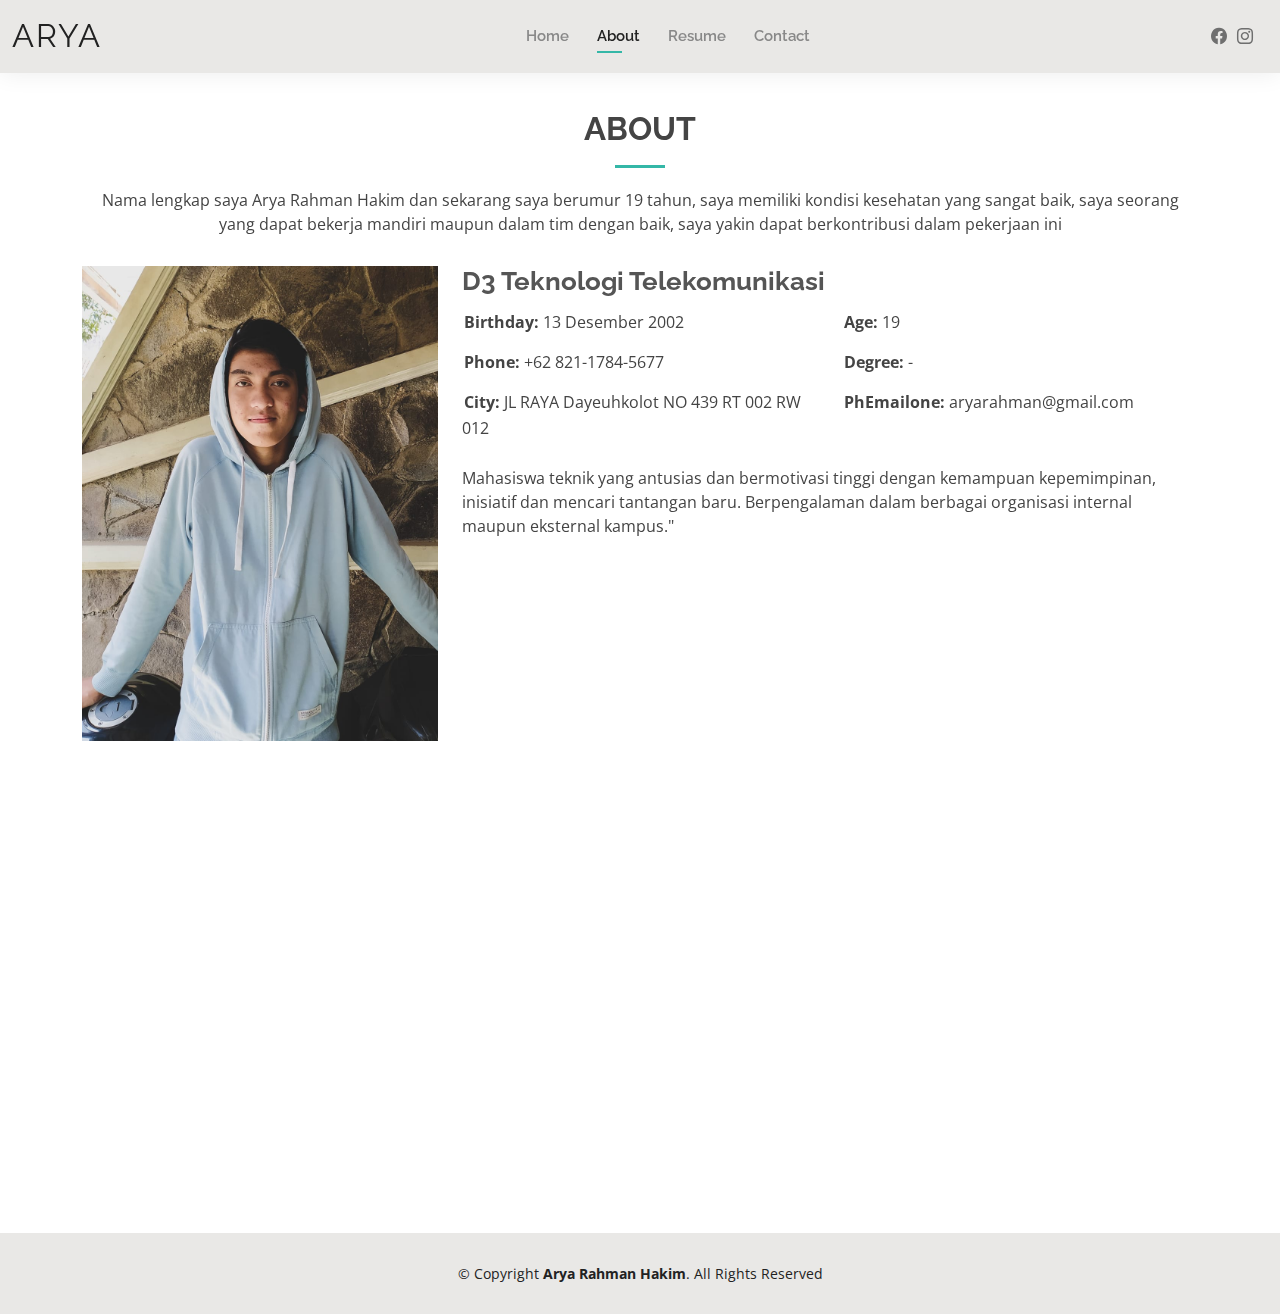
==== about.html @ d699d924 "Add files via upload" ====
<!DOCTYPE html>
<html lang="en">

<head>
  <meta charset="utf-8">
  <meta content="width=device-width, initial-scale=1.0" name="viewport">

  <title>About - Arya Rahman Hakim</title>
  <meta content="" name="description">
  <meta content="" name="keywords">

  <!-- Favicons -->
  <link href="assets/img/favicon.png" rel="icon">
  <link href="assets/img/apple-touch-icon.png" rel="apple-touch-icon">

  <!-- Google Fonts -->
  <link href="https://fonts.googleapis.com/css?family=Open+Sans:300,300i,400,400i,600,600i,700,700i|Raleway:300,300i,400,400i,500,500i,600,600i,700,700i|Poppins:300,300i,400,400i,500,500i,600,600i,700,700i" rel="stylesheet">

  <!-- Vendor CSS Files -->
  <link href="assets/vendor/aos/aos.css" rel="stylesheet">
  <link href="assets/vendor/bootstrap/css/bootstrap.min.css" rel="stylesheet">
  <link href="assets/vendor/bootstrap-icons/bootstrap-icons.css" rel="stylesheet">
  <link href="assets/vendor/boxicons/css/boxicons.min.css" rel="stylesheet">
  <link href="assets/vendor/glightbox/css/glightbox.min.css" rel="stylesheet">
  <link href="assets/vendor/swiper/swiper-bundle.min.css" rel="stylesheet">

  <!-- Template Main CSS File -->
  <link href="assets/css/style.css" rel="stylesheet">

  <!-- =======================================================
  * Template Name: Kelly - v4.3.0
  * Template URL: https://bootstrapmade.com/kelly-free-bootstrap-cv-resume-html-template/
  * Author: BootstrapMade.com
  * License: https://bootstrapmade.com/license/
  ======================================================== -->
</head>

<body>

  <!-- ======= Header ======= -->
  <header id="header" class="fixed-top">
    <div class="container-fluid d-flex justify-content-between align-items-center">

      <h1 class="logo me-auto me-lg-0"><a href="index.html">arya</a></h1>
      <!-- Uncomment below if you prefer to use an image logo -->
      <!-- <a href="index.html" class="logo"><img src="assets/img/logo.png" alt="" class="img-fluid"></a>-->

      <nav id="navbar" class="navbar order-last order-lg-0">
        <ul>
          <li><a href="index.html">Home</a></li>
          <li><a class="active" href="about.html">About</a></li>
          <li><a href="resume.html">Resume</a></li>
          <li><a href="contact.html">Contact</a></li>
        </ul>
        <i class="bi bi-list mobile-nav-toggle"></i>
      </nav><!-- .navbar -->

      <div class="header-social-links">
        <a href="https://www.facebook.com/arya.r.hakim.9/?viewas=100000686899395" class="facebook"><i class="bi bi-facebook"></i></a>
        <a href="https://www.instagram.com/aryarhmnh/" class="instagram"><i class="bi bi-instagram"></i></a>
      </div>

    </div>

  </header><!-- End Header -->

  <main id="main">

    <!-- ======= About Section ======= -->
    <section id="about" class="about">
      <div class="container" data-aos="fade-up">

        <div class="section-title">
          <h2>About</h2>
          <p>Nama lengkap saya Arya Rahman Hakim dan sekarang saya berumur 19 tahun, saya memiliki kondisi kesehatan yang sangat baik, saya seorang yang dapat bekerja mandiri maupun dalam tim dengan baik, saya yakin dapat berkontribusi dalam pekerjaan ini</div>

        <div class="row">
          <div class="col-lg-4">
            <img src="assets/img/about.jpeg" class="img-fluid" alt="">
          </div>
          <div class="col-lg-8 pt-4 pt-lg-0 content">
            <h3>D3 Teknologi Telekomunikasi</h3>
            
            <div class="row">
              <div class="col-lg-6">
                <ul>
                  <li><i class="bi bi-rounded-right"></i> <strong>Birthday:</strong> 13 Desember 2002</li>
                  <li><i class="bi bi-rounded-right"></i> <strong>Phone:</strong> +62 821-1784-5677</li>
                  <li><i class="bi bi-rounded-right"></i> <strong>City:</strong> JL RAYA Dayeuhkolot NO 439 RT 002 RW 012</li>
                </ul>
              </div>
              <div class="col-lg-6">
                <ul>
                  <li><i class="bi bi-rounded-right"></i> <strong>Age:</strong> 19</li>
                  <li><i class="bi bi-rounded-right"></i> <strong>Degree:</strong> -</li>
                  <li><i class="bi bi-rounded-right"></i> <strong>PhEmailone:</strong> aryarahman@gmail.com</li>

                </ul>
              </div>
            </div>
            <p>
              Mahasiswa teknik yang antusias dan bermotivasi tinggi dengan kemampuan kepemimpinan, inisiatif dan mencari tantangan baru. Berpengalaman dalam berbagai organisasi internal maupun eksternal kampus."
</p>
          </div>
        </div>

      </div>
    </section><!-- End About Section -->

    <!-- ======= Skills Section ======= -->
    <section id="skills" class="skills">
      <div class="container" data-aos="fade-up">

        <div class="section-title">
          <h2>Skills</h2>
          <p>Berikut Adalah Skill dan Minat Bakat Yang Saya Miliki</p>
        </div>

        <div class="row skills-content">

          <div class="col-lg-6">

            <div class="progress">
              <span class="skill">Fusion Splicer <i class="val">80%</i></span>
              <div class="progress-bar-wrap">
                <div class="progress-bar" role="progressbar" aria-valuenow="80" aria-valuemin="0" aria-valuemax="100"></div>
              </div>
            </div>

            <div class="progress">
              <span class="skill">OTDR <i class="val">90%</i></span>
              <div class="progress-bar-wrap">
                <div class="progress-bar" role="progressbar" aria-valuenow="90" aria-valuemin="0" aria-valuemax="100"></div>
              </div>
            </div>

            <div class="progress">
              <span class="skill">DRIVETEST <i class="val">55%</i></span>
              <div class="progress-bar-wrap">
                <div class="progress-bar" role="progressbar" aria-valuenow="55" aria-valuemin="0" aria-valuemax="100"></div>
              </div>
            </div>

          </div>

          <div class="col-lg-6">

            <div class="progress">
              <span class="skill">Mikrotik <i class="val">55%</i></span>
              <div class="progress-bar-wrap">
                <div class="progress-bar" role="progressbar" aria-valuenow="55" aria-valuemin="0" aria-valuemax="100"></div>
              </div>
            </div>

            <div class="progress">
              <span class="skill">Instalasi FTTH <i class="val">60%</i></span>
              <div class="progress-bar-wrap">
                <div class="progress-bar" role="progressbar" aria-valuenow="60" aria-valuemin="0" aria-valuemax="100"></div>
              </div>
            </div>

            <div class="progress">
              <span class="skill">Bahasa Inggris <i class="val">70%</i></span>
              <div class="progress-bar-wrap">
                <div class="progress-bar" role="progressbar" aria-valuenow="70" aria-valuemin="0" aria-valuemax="100"></div>
              </div>
            </div>

          </div>

        </div>

      </div>
    </section><!-- End Skills Section -->

  
  </main><!-- End #main -->

  <!-- ======= Footer ======= -->
  <footer id="footer">
    <div class="container">
      <div class="copyright">
        &copy; Copyright <strong><span>Arya Rahman Hakim</span></strong>. All Rights Reserved
      </div>
    </div>
  </footer><!-- End  Footer -->

  <div id="preloader"></div>
  <a href="#" class="back-to-top d-flex align-items-center justify-content-center"><i class="bi bi-arrow-up-short"></i></a>

  <!-- Vendor JS Files -->
  <script src="assets/vendor/aos/aos.js"></script>
  <script src="assets/vendor/bootstrap/js/bootstrap.bundle.min.js"></script>
  <script src="assets/vendor/glightbox/js/glightbox.min.js"></script>
  <script src="assets/vendor/isotope-layout/isotope.pkgd.min.js"></script>
  <script src="assets/vendor/php-email-form/validate.js"></script>
  <script src="assets/vendor/purecounter/purecounter.js"></script>
  <script src="assets/vendor/swiper/swiper-bundle.min.js"></script>
  <script src="assets/vendor/waypoints/noframework.waypoints.js"></script>

  <!-- Template Main JS File -->
  <script src="assets/js/main.js"></script>

</body>

</html>
---- assets/css/style.css ----
/**
* Template Name: Kelly - v4.3.0
* Template URL: https://bootstrapmade.com/kelly-free-bootstrap-cv-resume-html-template/
* Author: BootstrapMade.com
* License: https://bootstrapmade.com/license/
*/

/*--------------------------------------------------------------
# General
--------------------------------------------------------------*/
body {
  font-family: "Open Sans", sans-serif;
  color: #444444;
}

a {
  color: #34b7a7;
  text-decoration: none;
}

a:hover {
  color: #51cdbe;
  text-decoration: none;
}

h1, h2, h3, h4, h5, h6 {
  font-family: "Raleway", sans-serif;
}

#main {
  margin-top: 50px;
}

@media (max-width: 992px) {
  #main {
    margin-top: 30px;
  }
}

/*--------------------------------------------------------------
# Preloader
--------------------------------------------------------------*/
#preloader {
  position: fixed;
  top: 0;
  left: 0;
  right: 0;
  bottom: 0;
  z-index: 9999;
  overflow: hidden;
  background: #fff;
}

#preloader:before {
  content: "";
  position: fixed;
  top: calc(50% - 30px);
  left: calc(50% - 30px);
  border: 6px solid #34b7a7;
  border-top-color: #dcf5f2;
  border-radius: 50%;
  width: 60px;
  height: 60px;
  -webkit-animation: animate-preloader 1s linear infinite;
  animation: animate-preloader 1s linear infinite;
}

@-webkit-keyframes animate-preloader {
  0% {
    transform: rotate(0deg);
  }
  100% {
    transform: rotate(360deg);
  }
}

@keyframes animate-preloader {
  0% {
    transform: rotate(0deg);
  }
  100% {
    transform: rotate(360deg);
  }
}

/*--------------------------------------------------------------
# Back to top button
--------------------------------------------------------------*/
.back-to-top {
  position: fixed;
  visibility: hidden;
  opacity: 0;
  right: 15px;
  bottom: 15px;
  z-index: 996;
  background: #34b7a7;
  width: 40px;
  height: 40px;
  border-radius: 50px;
  transition: all 0.4s;
}

.back-to-top i {
  font-size: 24px;
  color: #fff;
  line-height: 0;
}

.back-to-top:hover {
  background: #49cbbb;
  color: #fff;
}

.back-to-top.active {
  visibility: visible;
  opacity: 1;
}

/*--------------------------------------------------------------
# Header
--------------------------------------------------------------*/
#header {
  background: #e9e8e6;
  box-shadow: 0px 0px 25px 0 rgba(0, 0, 0, 0.08);
  z-index: 997;
  padding: 15px 0;
}

#header .logo {
  font-size: 32px;
  margin: 0;
  padding: 0;
  line-height: 1;
  font-weight: 400;
  letter-spacing: 2px;
  text-transform: uppercase;
}

#header .logo a {
  color: #222222;
}

#header .logo img {
  max-height: 40px;
}

@media (max-width: 992px) {
  #header .logo {
    font-size: 28px;
  }
}

/*--------------------------------------------------------------
# Header Social Links
--------------------------------------------------------------*/
.header-social-links {
  padding-right: 15px;
}

.header-social-links a {
  color: #6f6f6f;
  padding-left: 6px;
  display: inline-block;
  line-height: 0px;
  transition: 0.3s;
  font-size: 16px;
}

.header-social-links a:hover {
  color: #34b7a7;
}

/*--------------------------------------------------------------
# Navigation Menu
--------------------------------------------------------------*/
/**
* Desktop Navigation 
*/
.navbar {
  padding: 0;
}

.navbar ul {
  margin: 0;
  padding: 0;
  display: flex;
  list-style: none;
  align-items: center;
}

.navbar li {
  position: relative;
  padding: 10px 0 10px 28px;
}

.navbar a, .navbar a:focus {
  display: flex;
  align-items: center;
  justify-content: space-between;
  font-family: "Raleway", sans-serif;
  font-size: 15px;
  font-weight: 600;
  color: #888888;
  white-space: nowrap;
  transition: 0.3s;
  position: relative;
}

.navbar a i, .navbar a:focus i {
  font-size: 12px;
  line-height: 0;
  margin-left: 5px;
}

.navbar > ul > li > a:before {
  content: "";
  position: absolute;
  width: 0;
  height: 2px;
  bottom: -5px;
  left: 0;
  background-color: #34b7a7;
  visibility: hidden;
  width: 0px;
  transition: all 0.3s ease-in-out 0s;
}

.navbar a:hover:before, .navbar li:hover > a:before, .navbar .active:before {
  visibility: visible;
  width: 25px;
}

.navbar a:hover, .navbar .active, .navbar .active:focus, .navbar li:hover > a {
  color: #222222;
}

.navbar .dropdown ul {
  display: block;
  position: absolute;
  left: 14px;
  top: calc(100% + 30px);
  margin: 0;
  padding: 10px 0;
  z-index: 99;
  opacity: 0;
  visibility: hidden;
  background: #fff;
  box-shadow: 0px 0px 30px rgba(127, 137, 161, 0.25);
  transition: 0.3s;
  border-radius: 4px;
}

.navbar .dropdown ul li {
  min-width: 200px;
  padding: 0;
}

.navbar .dropdown ul a {
  padding: 10px 20px;
  font-size: 15px;
  text-transform: none;
  font-weight: 600;
}

.navbar .dropdown ul a i {
  font-size: 12px;
}

.navbar .dropdown ul a:hover, .navbar .dropdown ul .active:hover, .navbar .dropdown ul li:hover > a {
  color: #34b7a7;
}

.navbar .dropdown:hover > ul {
  opacity: 1;
  top: 100%;
  visibility: visible;
}

.navbar .dropdown .dropdown ul {
  top: 0;
  left: calc(100% - 30px);
  visibility: hidden;
}

.navbar .dropdown .dropdown:hover > ul {
  opacity: 1;
  top: 0;
  left: 100%;
  visibility: visible;
}

@media (max-width: 1366px) {
  .navbar .dropdown .dropdown ul {
    left: -90%;
  }
  .navbar .dropdown .dropdown:hover > ul {
    left: -100%;
  }
}

/**
* Mobile Navigation 
*/
.mobile-nav-toggle {
  color: #222222;
  font-size: 28px;
  cursor: pointer;
  display: none;
  line-height: 0;
  transition: 0.5s;
}

.mobile-nav-toggle.bi-x {
  color: #fff;
}

@media (max-width: 991px) {
  .mobile-nav-toggle {
    display: block;
  }
  .navbar ul {
    display: none;
  }
}

.navbar-mobile {
  position: fixed;
  overflow: hidden;
  top: 0;
  right: 0;
  left: 0;
  bottom: 0;
  background: rgba(9, 9, 9, 0.9);
  transition: 0.3s;
  z-index: 999;
}

.navbar-mobile .mobile-nav-toggle {
  position: absolute;
  top: 15px;
  right: 15px;
}

.navbar-mobile ul {
  display: block;
  position: absolute;
  top: 55px;
  right: 15px;
  bottom: 15px;
  left: 15px;
  padding: 10px 0;
  border-radius: 10px;
  background-color: #fff;
  overflow-y: auto;
  transition: 0.3s;
}

.navbar-mobile a {
  font-size: 15px;
  padding-right: 15px;
  color: #222222;
}

.navbar-mobile a:hover, .navbar-mobile .active, .navbar-mobile li:hover > a {
  color: #34b7a7;
}

.navbar-mobile .getstarted {
  margin: 15px;
}

.navbar-mobile .dropdown ul {
  position: static;
  display: none;
  margin: 10px 20px;
  padding: 10px 0;
  z-index: 99;
  opacity: 1;
  visibility: visible;
  background: #fff;
  box-shadow: 0px 0px 30px rgba(127, 137, 161, 0.25);
}

.navbar-mobile .dropdown ul li {
  min-width: 200px;
}

.navbar-mobile .dropdown ul a {
  padding: 10px 20px;
}

.navbar-mobile .dropdown ul a i {
  font-size: 12px;
}

.navbar-mobile .dropdown ul a:hover, .navbar-mobile .dropdown ul .active:hover, .navbar-mobile .dropdown ul li:hover > a {
  color: #34b7a7;
}

.navbar-mobile .dropdown > .dropdown-active {
  display: block;
}

/*--------------------------------------------------------------
# Hero Section
--------------------------------------------------------------*/
#hero {
  width: 100%;
  height: 100vh;
  background: url("../img/hero-bg.jpg") top right;
  background-size: cover;
}

#hero .container {
  padding-top: 70px;
  position: relative;
}

@media (max-width: 992px) {
  #hero .container {
    padding-top: 58px;
  }
}

#hero h1 {
  margin: 0;
  font-size: 48px;
  font-weight: 700;
  line-height: 56px;
  color: #fff;
}

#hero h2 {
  color: #fff;
  margin: 10px 0 0 0;
  font-size: 22px;
}

#hero .btn-about {
  font-family: "Raleway", sans-serif;
  text-transform: uppercase;
  font-weight: 600;
  font-size: 12px;
  letter-spacing: 1px;
  display: inline-block;
  padding: 12px 40px;
  border-radius: 50px;
  transition: 0.5s;
  margin-top: 30px;
  color: #fff;
  background: #34b7a7;
}

#hero .btn-about:hover {
  background: #3dc8b7;
}

@media (min-width: 1024px) {
  #hero {
    background-attachment: fixed;
  }
}

@media (max-width: 992px) {
  #hero:before {
    content: "";
    background: rgba(255, 255, 255, 0.8);
    position: absolute;
    bottom: 0;
    top: 0;
    left: 0;
    right: 0;
  }
  #hero h1 {
    font-size: 28px;
    line-height: 36px;
  }
  #hero h2 {
    font-size: 18px;
    line-height: 24px;
  }
}

/*--------------------------------------------------------------
# Sections General
--------------------------------------------------------------*/
section {
  padding: 60px 0;
}

.section-bg {
  background-color: #e7f8f6;
}

.section-title {
  text-align: center;
  padding-bottom: 30px;
}

.section-title h2 {
  font-size: 32px;
  font-weight: bold;
  text-transform: uppercase;
  margin-bottom: 20px;
  padding-bottom: 20px;
  position: relative;
}

.section-title h2::after {
  content: '';
  position: absolute;
  display: block;
  width: 50px;
  height: 3px;
  background: #34b7a7;
  bottom: 0;
  left: calc(50% - 25px);
}

.section-title p {
  margin-bottom: 0;
}

/*--------------------------------------------------------------
# Cta
--------------------------------------------------------------*/
.cta {
  background: linear-gradient(rgba(0, 0, 0, 0.6), rgba(0, 0, 0, 0.6)), url("../img/bg-1.jpg") fixed center center;
  background-size: cover;
  padding: 80px 0;
}

.cta h3 {
  color: #fff;
  font-size: 28px;
  font-weight: 700;
}

.cta p {
  color: #fff;
}

.cta .cta-btn {
  font-family: "Raleway", sans-serif;
  text-transform: uppercase;
  font-weight: 500;
  font-size: 16px;
  letter-spacing: 1px;
  display: inline-block;
  padding: 8px 20px;
  border-radius: 2px;
  transition: 0.5s;
  margin: 10px;
  border: 2px solid #fff;
  color: #fff;
}

.cta .cta-btn:hover {
  background: #34b7a7;
  border: 2px solid #34b7a7;
}

@media (max-width: 1024px) {
  .cta {
    background-attachment: scroll;
  }
}

@media (min-width: 769px) {
  .cta .cta-btn-container {
    display: flex;
    align-items: center;
    justify-content: flex-end;
  }
}

/*--------------------------------------------------------------
# About
--------------------------------------------------------------*/
.about .content h3 {
  font-weight: 700;
  font-size: 26px;
  color: #555555;
}

.about .content ul {
  list-style: none;
  padding: 0;
}

.about .content ul li {
  padding-bottom: 10px;
}

.about .content ul i {
  font-size: 20px;
  padding-right: 2px;
  color: #34b7a7;
}

.about .content p:last-child {
  margin-bottom: 0;
}

/*--------------------------------------------------------------
# Skills
--------------------------------------------------------------*/
.skills .progress {
  height: 60px;
  display: block;
  background: none;
  border-radius: 0;
}

.skills .progress .skill {
  padding: 10px 0;
  margin: 0 0 6px 0;
  text-transform: uppercase;
  display: block;
  font-weight: 600;
  font-family: "Poppins", sans-serif;
  color: #222222;
}

.skills .progress .skill .val {
  float: right;
  font-style: normal;
}

.skills .progress-bar-wrap {
  background: #f3f3f3;
}

.skills .progress-bar {
  width: 1px;
  height: 10px;
  transition: .9s;
  background-color: #34b7a7;
}

/*--------------------------------------------------------------
# Facts
--------------------------------------------------------------*/
.facts .counters span {
  font-size: 48px;
  display: block;
  color: #34b7a7;
}

.facts .counters p {
  padding: 0;
  margin: 0 0 20px 0;
  font-family: "Raleway", sans-serif;
  font-size: 14px;
}

/*--------------------------------------------------------------
# Testimonials
--------------------------------------------------------------*/
.testimonials .section-header {
  margin-bottom: 40px;
}

.testimonials .testimonial-item {
  text-align: center;
}

.testimonials .testimonial-item .testimonial-img {
  width: 120px;
  border-radius: 50%;
  border: 4px solid #fff;
  margin: 0 auto;
}

.testimonials .testimonial-item h3 {
  font-size: 20px;
  font-weight: bold;
  margin: 10px 0 5px 0;
  color: #111;
}

.testimonials .testimonial-item h4 {
  font-size: 14px;
  color: #999;
  margin: 0 0 15px 0;
}

.testimonials .testimonial-item .quote-icon-left, .testimonials .testimonial-item .quote-icon-right {
  color: #c8efea;
  font-size: 26px;
}

.testimonials .testimonial-item .quote-icon-left {
  display: inline-block;
  left: -5px;
  position: relative;
}

.testimonials .testimonial-item .quote-icon-right {
  display: inline-block;
  right: -5px;
  position: relative;
  top: 10px;
}

.testimonials .testimonial-item p {
  font-style: italic;
  margin: 0 auto 15px auto;
}

@media (min-width: 992px) {
  .testimonials .testimonial-item p {
    width: 80%;
  }
}

.testimonials .swiper-pagination {
  margin-top: 20px;
  position: relative;
}

.testimonials .swiper-pagination .swiper-pagination-bullet {
  width: 12px;
  height: 12px;
  background-color: #fff;
  opacity: 1;
  border: 1px solid #34b7a7;
}

.testimonials .swiper-pagination .swiper-pagination-bullet-active {
  background-color: #34b7a7;
}

/*--------------------------------------------------------------
# Resume
--------------------------------------------------------------*/
.resume .resume-title {
  font-size: 26px;
  font-weight: 400;
  margin-top: 20px;
  margin-bottom: 20px;
  color: #222222;
}

.resume .resume-item {
  padding: 0 0 20px 20px;
  margin-top: -2px;
  border-left: 2px solid #34b7a7;
  position: relative;
}

.resume .resume-item h4 {
  line-height: 18px;
  font-size: 18px;
  font-weight: 600;
  font-family: "Poppins", sans-serif;
  color: #1d685f;
  margin-bottom: 10px;
}

.resume .resume-item h5 {
  font-size: 16px;
  background: #effbf9;
  padding: 5px 15px;
  display: inline-block;
  font-weight: 600;
  margin-bottom: 10px;
  color: #34b7a7;
}

.resume .resume-item ul {
  padding-left: 20px;
}

.resume .resume-item ul li {
  padding-bottom: 10px;
}

.resume .resume-item:last-child {
  padding-bottom: 0;
}

.resume .resume-item::before {
  content: "";
  position: absolute;
  width: 16px;
  height: 16px;
  border-radius: 50px;
  left: -9px;
  top: 0;
  background: #fff;
  border: 2px solid #34b7a7;
}

/*--------------------------------------------------------------
# Services
--------------------------------------------------------------*/
.services .icon-box {
  text-align: center;
  padding: 70px 20px 80px 20px;
  transition: all ease-in-out 0.3s;
  background: #fff;
  box-shadow: 0px 0 35px 0 rgba(0, 0, 0, 0.08);
}

.services .icon-box .icon {
  margin: 0 auto;
  width: 100px;
  height: 100px;
  display: flex;
  align-items: center;
  justify-content: center;
  transition: ease-in-out 0.3s;
  position: relative;
}

.services .icon-box .icon i {
  font-size: 36px;
  transition: 0.5s;
  position: relative;
}

.services .icon-box .icon svg {
  position: absolute;
  top: 0;
  left: 0;
}

.services .icon-box .icon svg path {
  transition: 0.5s;
  fill: #f5f5f5;
}

.services .icon-box h4 {
  font-weight: 600;
  margin: 10px 0 15px 0;
  font-size: 22px;
}

.services .icon-box h4 a {
  color: #222222;
  transition: ease-in-out 0.3s;
}

.services .icon-box p {
  line-height: 24px;
  font-size: 14px;
  margin-bottom: 0;
}

.services .iconbox-blue i {
  color: #47aeff;
}

.services .iconbox-blue:hover .icon i {
  color: #fff;
}

.services .iconbox-blue:hover .icon path {
  fill: #47aeff;
}

.services .iconbox-orange i {
  color: #ffa76e;
}

.services .iconbox-orange:hover .icon i {
  color: #fff;
}

.services .iconbox-orange:hover .icon path {
  fill: #ffa76e;
}

.services .iconbox-pink i {
  color: #e80368;
}

.services .iconbox-pink:hover .icon i {
  color: #fff;
}

.services .iconbox-pink:hover .icon path {
  fill: #e80368;
}

.services .iconbox-yellow i {
  color: #ffbb2c;
}

.services .iconbox-yellow:hover .icon i {
  color: #fff;
}

.services .iconbox-yellow:hover .icon path {
  fill: #ffbb2c;
}

.services .iconbox-red i {
  color: #ff5828;
}

.services .iconbox-red:hover .icon i {
  color: #fff;
}

.services .iconbox-red:hover .icon path {
  fill: #ff5828;
}

.services .iconbox-teal i {
  color: #11dbcf;
}

.services .iconbox-teal:hover .icon i {
  color: #fff;
}

.services .iconbox-teal:hover .icon path {
  fill: #11dbcf;
}

/*--------------------------------------------------------------
# Portfolio
--------------------------------------------------------------*/
.portfolio .portfolio-item {
  margin-bottom: 30px;
}

.portfolio #portfolio-flters {
  padding: 0;
  margin: 0 auto 20px auto;
  list-style: none;
  text-align: center;
}

.portfolio #portfolio-flters li {
  cursor: pointer;
  display: inline-block;
  padding: 8px 16px 10px 16px;
  font-size: 13px;
  font-weight: 500;
  line-height: 1;
  text-transform: uppercase;
  color: #444444;
  margin-bottom: 5px;
  transition: all 0.3s ease-in-out;
  border-radius: 50px;
}

.portfolio #portfolio-flters li:hover, .portfolio #portfolio-flters li.filter-active {
  color: #fff;
  background: #34b7a7;
}

.portfolio #portfolio-flters li:last-child {
  margin-right: 0;
}

.portfolio .portfolio-wrap {
  transition: 0.3s;
  position: relative;
  overflow: hidden;
  z-index: 1;
  background: rgba(34, 34, 34, 0.6);
}

.portfolio .portfolio-wrap::before {
  content: "";
  background: rgba(34, 34, 34, 0.6);
  position: absolute;
  left: 0;
  right: 0;
  top: 0;
  bottom: 0;
  transition: all ease-in-out 0.3s;
  z-index: 2;
  opacity: 0;
}

.portfolio .portfolio-wrap img {
  transition: all ease-in-out 0.3s;
}

.portfolio .portfolio-wrap .portfolio-info {
  opacity: 0;
  position: absolute;
  top: 0;
  left: 0;
  right: 0;
  bottom: 0;
  z-index: 3;
  transition: all ease-in-out 0.3s;
  display: flex;
  flex-direction: column;
  justify-content: flex-end;
  align-items: flex-start;
  padding: 20px;
}

.portfolio .portfolio-wrap .portfolio-info h4 {
  font-size: 20px;
  color: #fff;
  font-weight: 600;
}

.portfolio .portfolio-wrap .portfolio-info p {
  color: rgba(255, 255, 255, 0.7);
  font-size: 14px;
  text-transform: uppercase;
  padding: 0;
  margin: 0;
  font-style: italic;
}

.portfolio .portfolio-wrap .portfolio-links {
  text-align: center;
  z-index: 4;
}

.portfolio .portfolio-wrap .portfolio-links a {
  color: #fff;
  margin: 0 5px 0 0;
  font-size: 28px;
  display: inline-block;
  transition: 0.3s;
}

.portfolio .portfolio-wrap .portfolio-links a:hover {
  color: #78d9cd;
}

.portfolio .portfolio-wrap:hover::before {
  opacity: 1;
}

.portfolio .portfolio-wrap:hover img {
  transform: scale(1.2);
}

.portfolio .portfolio-wrap:hover .portfolio-info {
  opacity: 1;
}

/*--------------------------------------------------------------
# Portfolio Details
--------------------------------------------------------------*/
.portfolio-details {
  padding-top: 0;
}

.portfolio-details .portfolio-details-slider img {
  width: 100%;
}

.portfolio-details .portfolio-details-slider .swiper-pagination {
  margin-top: 20px;
  position: relative;
}

.portfolio-details .portfolio-details-slider .swiper-pagination .swiper-pagination-bullet {
  width: 12px;
  height: 12px;
  background-color: #fff;
  opacity: 1;
  border: 1px solid #34b7a7;
}

.portfolio-details .portfolio-details-slider .swiper-pagination .swiper-pagination-bullet-active {
  background-color: #34b7a7;
}

.portfolio-details .portfolio-info {
  padding: 30px;
  box-shadow: 0px 0 30px rgba(34, 34, 34, 0.08);
}

.portfolio-details .portfolio-info h3 {
  font-size: 22px;
  font-weight: 700;
  margin-bottom: 20px;
  padding-bottom: 20px;
  border-bottom: 1px solid #eee;
}

.portfolio-details .portfolio-info ul {
  list-style: none;
  padding: 0;
  font-size: 15px;
}

.portfolio-details .portfolio-info ul li + li {
  margin-top: 10px;
}

.portfolio-details .portfolio-description {
  padding-top: 30px;
}

.portfolio-details .portfolio-description h2 {
  font-size: 26px;
  font-weight: 700;
  margin-bottom: 20px;
}

.portfolio-details .portfolio-description p {
  padding: 0;
}

/*--------------------------------------------------------------
# Contact
--------------------------------------------------------------*/
.contact .info {
  width: 100%;
  background: #fff;
}

.contact .info i {
  font-size: 20px;
  color: #34b7a7;
  float: left;
  width: 44px;
  height: 44px;
  background: #effbf9;
  display: flex;
  justify-content: center;
  align-items: center;
  border-radius: 50px;
  transition: all 0.3s ease-in-out;
}

.contact .info h4 {
  padding: 0 0 0 60px;
  font-size: 22px;
  font-weight: 600;
  margin-bottom: 5px;
  color: #222222;
}

.contact .info p {
  padding: 0 0 0 60px;
  margin-bottom: 0;
  font-size: 14px;
  color: #555555;
}

.contact .info .email, .contact .info .phone {
  margin-top: 40px;
}

.contact .info .email:hover i, .contact .info .address:hover i, .contact .info .phone:hover i {
  background: #34b7a7;
  color: #fff;
}

.contact .php-email-form {
  width: 100%;
  background: #fff;
}

.contact .php-email-form .form-group {
  padding-bottom: 8px;
}

.contact .php-email-form .error-message {
  display: none;
  color: #fff;
  background: #ed3c0d;
  text-align: center;
  padding: 15px;
  font-weight: 600;
}

.contact .php-email-form .sent-message {
  display: none;
  color: #fff;
  background: #18d26e;
  text-align: center;
  padding: 15px;
  font-weight: 600;
}

.contact .php-email-form .loading {
  display: none;
  background: #fff;
  text-align: center;
  padding: 15px;
}

.contact .php-email-form .loading:before {
  content: "";
  display: inline-block;
  border-radius: 50%;
  width: 24px;
  height: 24px;
  margin: 0 10px -6px 0;
  border: 3px solid #18d26e;
  border-top-color: #eee;
  -webkit-animation: animate-loading 1s linear infinite;
  animation: animate-loading 1s linear infinite;
}

.contact .php-email-form input, .contact .php-email-form textarea {
  border-radius: 4px;
  box-shadow: none;
  font-size: 14px;
}

.contact .php-email-form input:focus, .contact .php-email-form textarea:focus {
  border-color: #34b7a7;
}

.contact .php-email-form input {
  height: 44px;
}

.contact .php-email-form textarea {
  padding: 10px 12px;
}

.contact .php-email-form button[type="submit"] {
  background: #34b7a7;
  border: 0;
  padding: 10px 30px 12px 30px;
  color: #fff;
  transition: 0.4s;
  border-radius: 50px;
}

.contact .php-email-form button[type="submit"]:hover {
  background: #3dc8b7;
}

@-webkit-keyframes animate-loading {
  0% {
    transform: rotate(0deg);
  }
  100% {
    transform: rotate(360deg);
  }
}

@keyframes animate-loading {
  0% {
    transform: rotate(0deg);
  }
  100% {
    transform: rotate(360deg);
  }
}

/*--------------------------------------------------------------
# Footer
--------------------------------------------------------------*/
#footer {
  background: #e9e8e6;
  padding: 30px 0;
  color: #222222;
  font-size: 14px;
  text-align: center;
}

#footer .credits {
  padding-top: 5px;
  font-size: 13px;
}

#footer .credits a {
  color: #34b7a7;
}
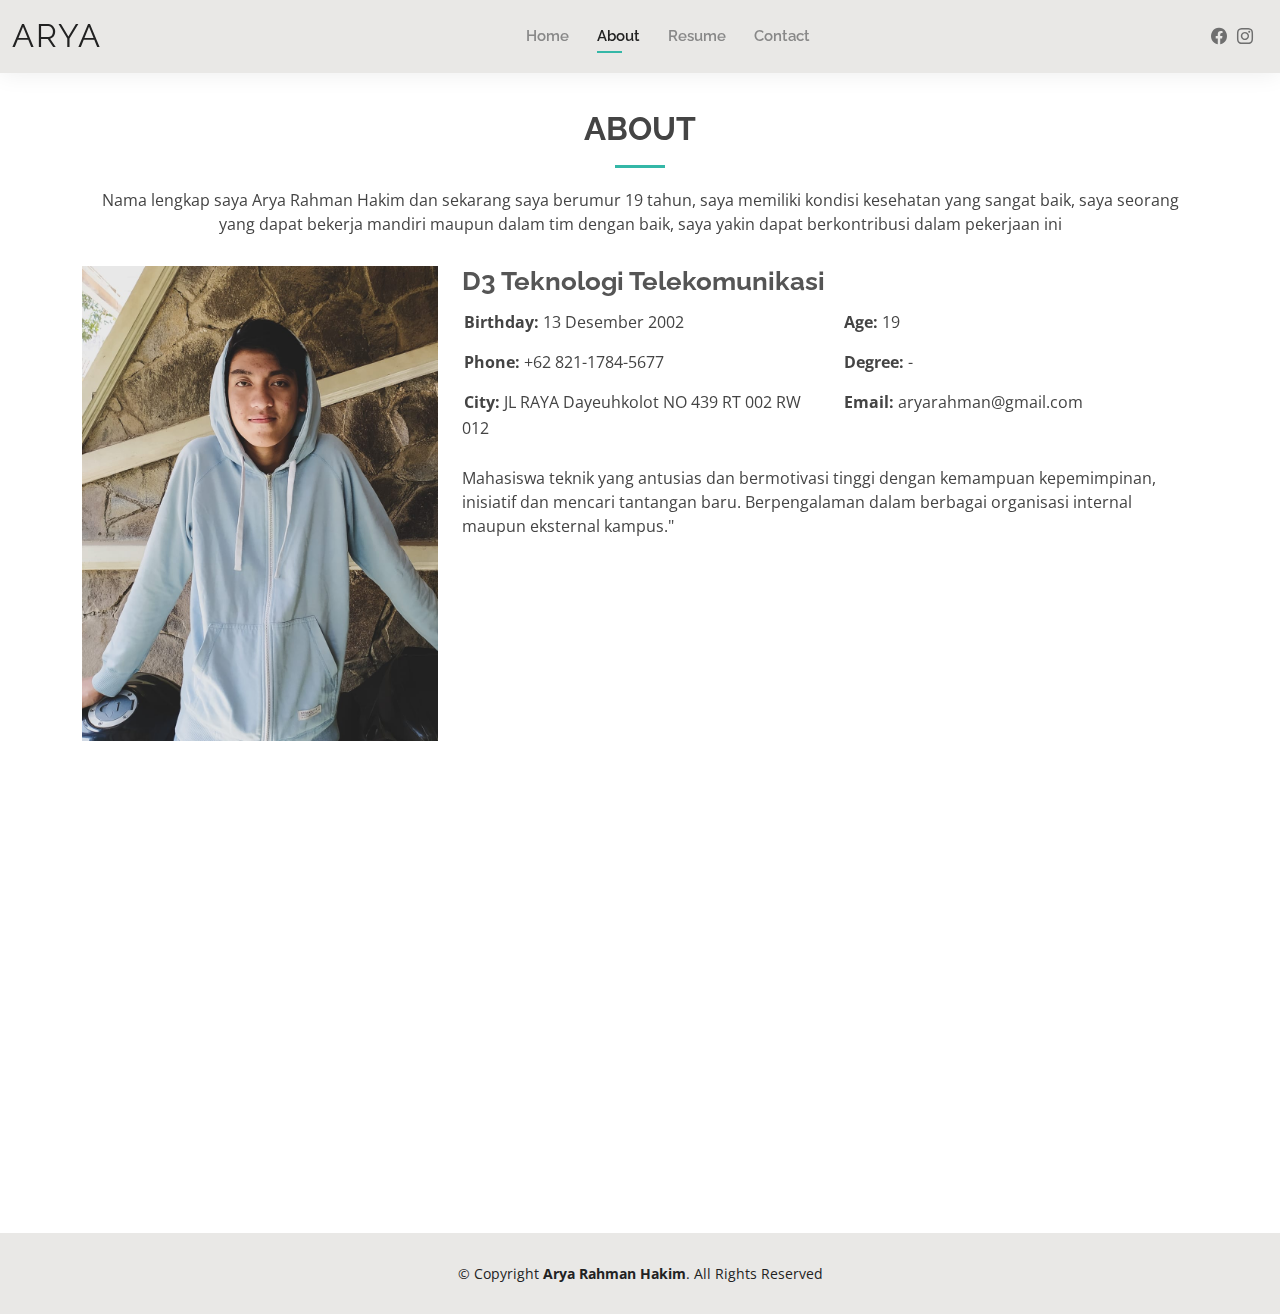
==== commit ea479037: "Update about.html" ====
--- a/about.html
+++ b/about.html
@@ -93,7 +93,7 @@
                 <ul>
                   <li><i class="bi bi-rounded-right"></i> <strong>Age:</strong> 19</li>
                   <li><i class="bi bi-rounded-right"></i> <strong>Degree:</strong> -</li>
-                  <li><i class="bi bi-rounded-right"></i> <strong>PhEmailone:</strong> aryarahman@gmail.com</li>
+                  <li><i class="bi bi-rounded-right"></i> <strong>Email:</strong> aryarahman@gmail.com</li>
 
                 </ul>
               </div>
@@ -203,4 +203,4 @@
 
 </body>
 
-</html>+</html>
